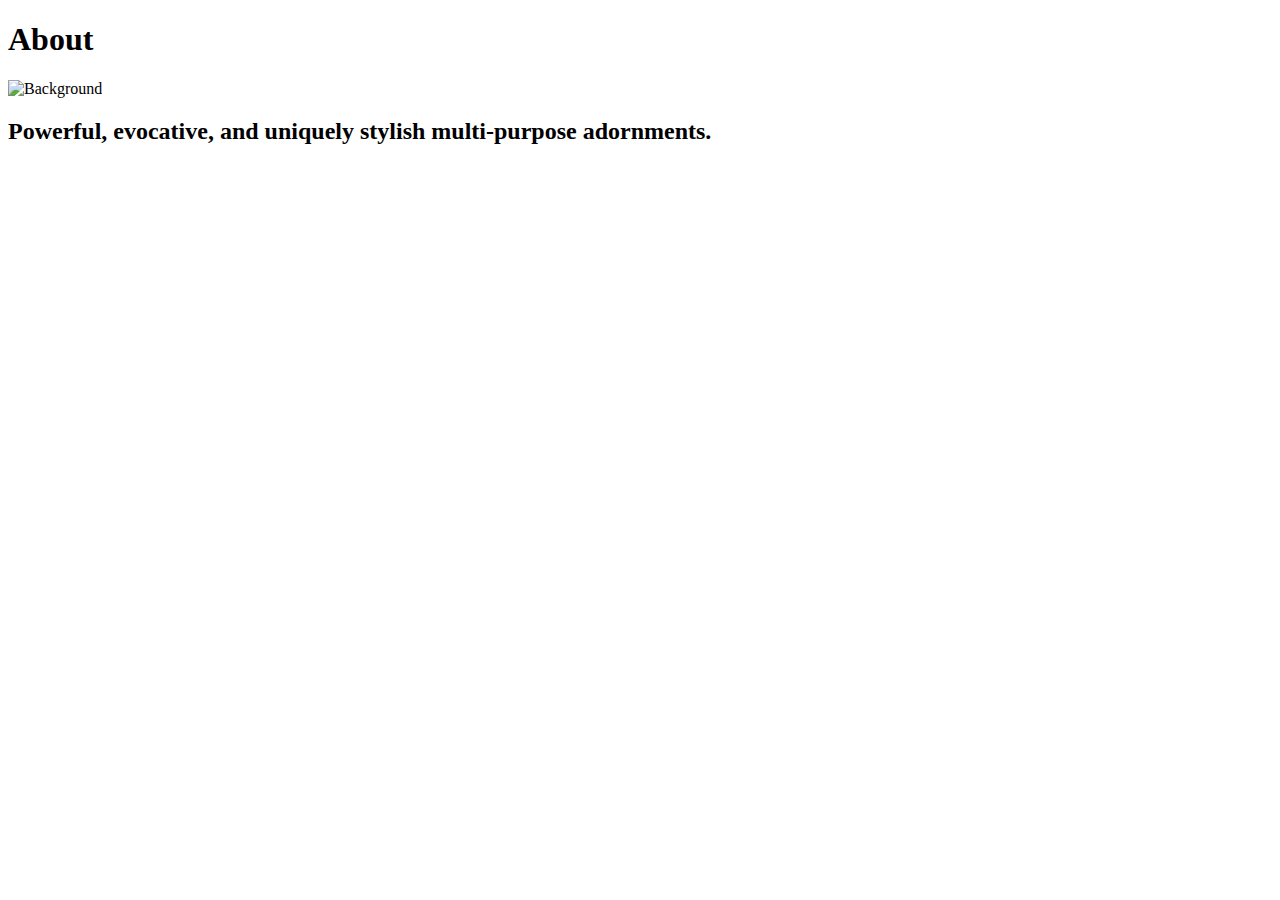
==== About.html @ a768c609 "pages created/images added" ====
<!DOCTYPE html>
<head>
	<title>AliceAdorn</title>
</head>
<h1>About</h1>
<img src="A.jpg" alt="Background" width="450" height="450">
<h2>Powerful, evocative, and uniquely stylish multi-purpose adornments.</h2>
</body>
</html>
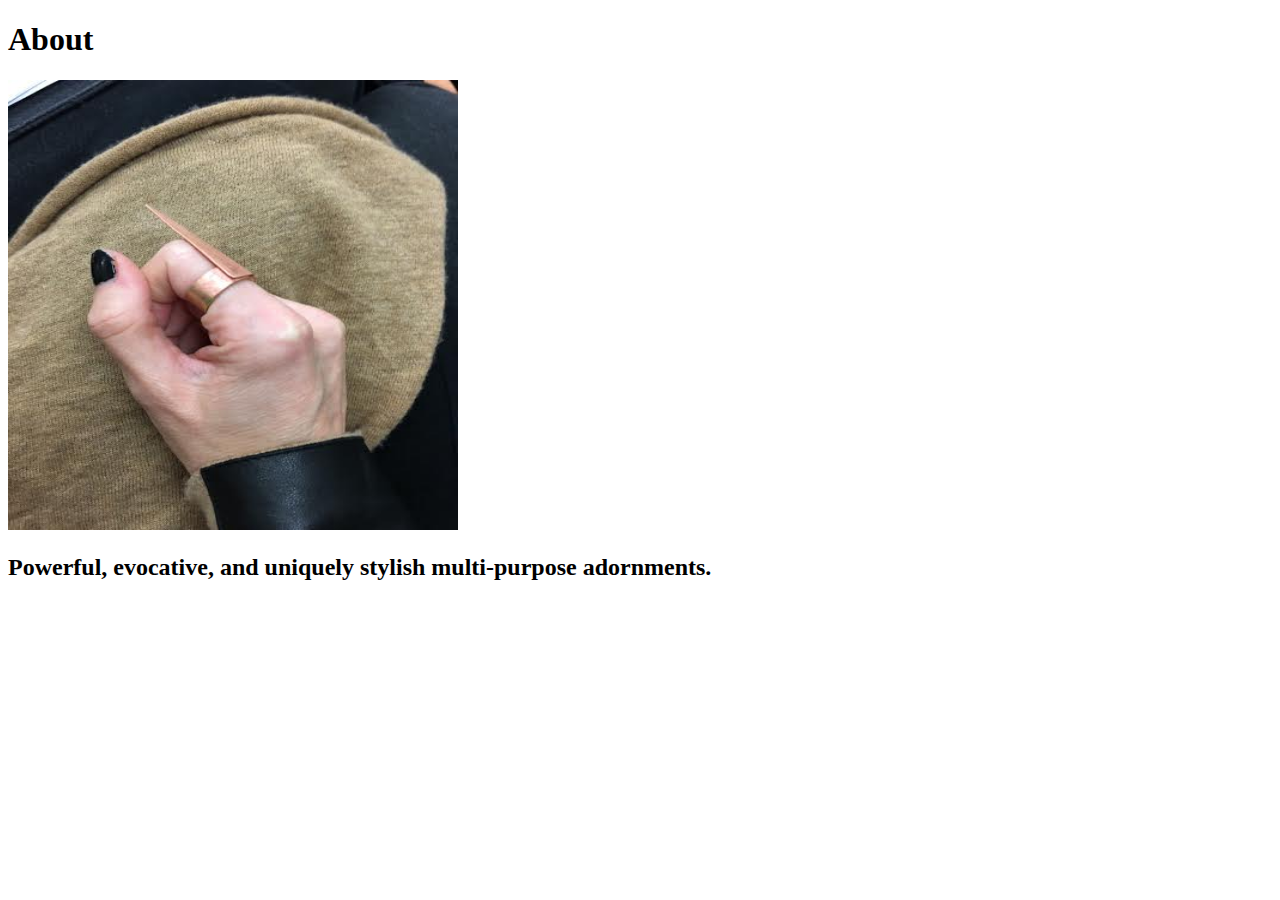
==== commit 2236a9f3: "updates" ====
--- a/About.html
+++ b/About.html
@@ -1,9 +1,10 @@
 <!DOCTYPE html>
 <head>
+	<body>
 	<title>AliceAdorn</title>
 </head>
 <h1>About</h1>
-<img src="A.jpg" alt="Background" width="450" height="450">
+<img src="Images/A.jpg" alt="Background" width="450" height="450">
 <h2>Powerful, evocative, and uniquely stylish multi-purpose adornments.</h2>
 </body>
 </html>
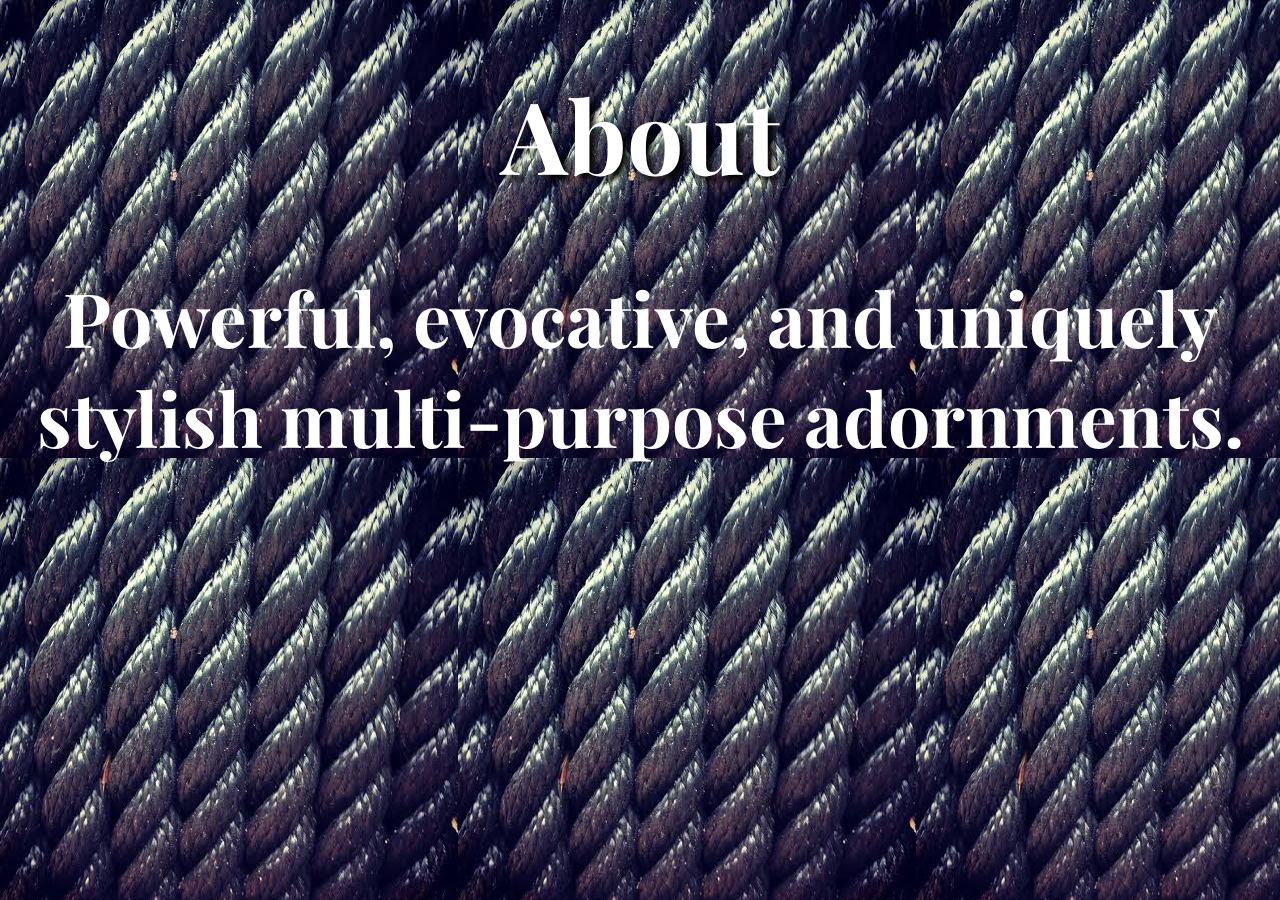
==== commit 08766442: "Added nav to pages #1" ====
--- a/About.html
+++ b/About.html
@@ -1,10 +1,11 @@
 <!DOCTYPE html>
 <head>
-	<body>
 	<title>AliceAdorn</title>
+	<link href='https://fonts.googleapis.com/css?family=Playfair+Display:400,400italic,700,700italic' rel='stylesheet' type='text/css'>
+			<link rel="stylesheet" type="text/css" href="Styles/portfolio.css" />
 </head>
+<body class="about">
 <h1>About</h1>
-<img src="Images/A.jpg" alt="Background" width="450" height="450">
 <h2>Powerful, evocative, and uniquely stylish multi-purpose adornments.</h2>
 </body>
 </html>
--- a/Styles/portfolio.css
+++ b/Styles/portfolio.css
@@ -0,0 +1,40 @@
+body {
+	color: #ffffff;
+	font-family: 'Playfair display', serif;
+	font-size: 50px;
+	text-align: center;
+
+}
+body.home {
+	background-image: url('../Images/A5.jpg');
+	padding-top: 100px;
+}
+body.about {
+	background-image: url('../Images/A11.jpg');
+	
+}
+body.adornments {
+	color: #000;
+}
+h1 {
+	text-shadow: 5px 5px 6px #000;
+}
+body.adornments h2 {
+	font-size: 20px;
+}
+nav ul {
+	list-style-type: none;
+
+}
+nav ul li {
+	display: inline-block;
+	padding: 0 10px;
+
+}
+nav ul li a {
+	color: #fff;
+
+}
+nav ul li a:hover {
+	color: #66f;
+}
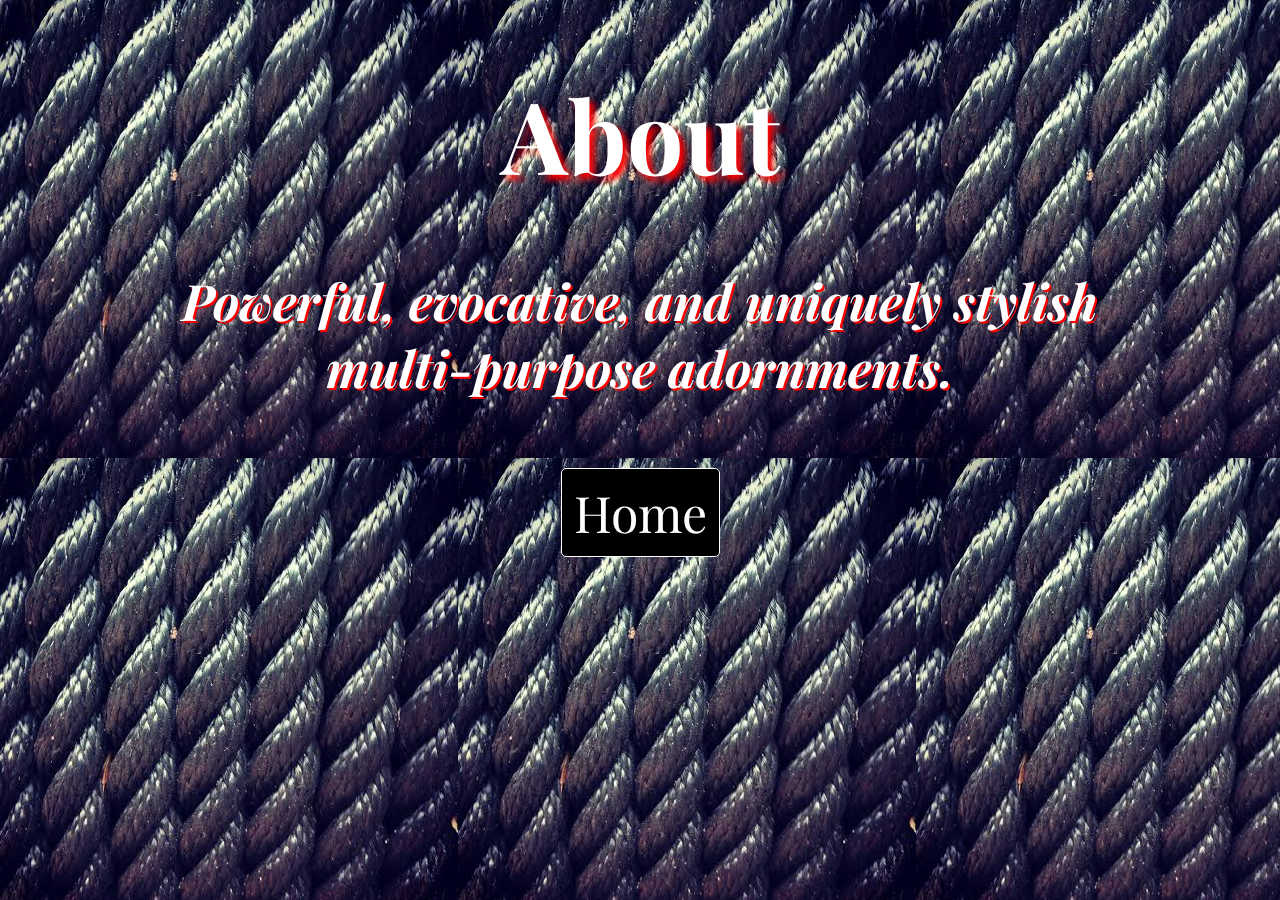
==== commit 1f9f0c78: "updates" ====
--- a/About.html
+++ b/About.html
@@ -5,8 +5,12 @@
 			<link rel="stylesheet" type="text/css" href="Styles/portfolio.css" />
 </head>
 <body class="about">
-<h1>About</h1>
-<h2>Powerful, evocative, and uniquely stylish multi-purpose adornments.</h2>
+	<h1>About</h1>
+	<h4>Powerful, evocative, and uniquely stylish <br> multi-purpose adornments.</h4>
+	<link rel="stylesheet" type="text/css" href="Styles/portfolio.css" />
+	<p>
+	<a class="my-button" href="index.html">Home</a>	
+	</p>
 </body>
 </html>
 
--- a/Styles/portfolio.css
+++ b/Styles/portfolio.css
@@ -11,16 +11,51 @@
 }
 body.about {
 	background-image: url('../Images/A11.jpg');
-	
+}
+a.about {
+	color: #ffffff;
+}
+h4 {
+    text-shadow: 2px 2px #ff0000;
+    font-style: italic;
+}
+.my-button {
+	padding: 10px 12px;
+	border: 1px solid white;
+	color: white;
+	background-color: black;
+	text-decoration: none;
+	display: inline-block;
+	border-radius: 5px;
+}
+.my-button:hover{
+	margin: 2px 00 2px;
+}
+body.contact {
+	background-image: url('../Images/A13.jpg');
+	background-size: 1200px;
 }
 body.adornments {
 	color: #000;
 }
+body.adornments {
+	background-image: url('../Images/A14.jpg');
+}
 h1 {
-	text-shadow: 5px 5px 6px #000;
+	text-shadow: 5px 5px 6px #ff0000;
 }
 body.adornments h2 {
-	font-size: 20px;
+	font-size: 40px;
+	color: #FF0000;
+	text-shadow: 2px 2px #000000;
+	font-style: oblique; 
+}
+body.adornments h3 {
+	font-size: 30px;
+	font-style: italic; 
+}
+body.adornments img {
+	display: none;
 }
 nav ul {
 	list-style-type: none;
@@ -36,5 +71,15 @@
 
 }
 nav ul li a:hover {
-	color: #66f;
+	color: #000000;
 }
+address {
+	color: #000000;
+}
+nav div {
+	list-style-type: none;
+	display: inline-block;
+	padding: 0 10px;
+	color: #fff;
+}
+
--- a/Styles/portfolio.css
+++ b/Styles/portfolio.css
@@ -11,16 +11,51 @@
 }
 body.about {
 	background-image: url('../Images/A11.jpg');
-	
+}
+a.about {
+	color: #ffffff;
+}
+h4 {
+    text-shadow: 2px 2px #ff0000;
+    font-style: italic;
+}
+.my-button {
+	padding: 10px 12px;
+	border: 1px solid white;
+	color: white;
+	background-color: black;
+	text-decoration: none;
+	display: inline-block;
+	border-radius: 5px;
+}
+.my-button:hover{
+	margin: 2px 00 2px;
+}
+body.contact {
+	background-image: url('../Images/A13.jpg');
+	background-size: 1200px;
 }
 body.adornments {
 	color: #000;
 }
+body.adornments {
+	background-image: url('../Images/A14.jpg');
+}
 h1 {
-	text-shadow: 5px 5px 6px #000;
+	text-shadow: 5px 5px 6px #ff0000;
 }
 body.adornments h2 {
-	font-size: 20px;
+	font-size: 40px;
+	color: #FF0000;
+	text-shadow: 2px 2px #000000;
+	font-style: oblique; 
+}
+body.adornments h3 {
+	font-size: 30px;
+	font-style: italic; 
+}
+body.adornments img {
+	display: none;
 }
 nav ul {
 	list-style-type: none;
@@ -36,5 +71,15 @@
 
 }
 nav ul li a:hover {
-	color: #66f;
+	color: #000000;
 }
+address {
+	color: #000000;
+}
+nav div {
+	list-style-type: none;
+	display: inline-block;
+	padding: 0 10px;
+	color: #fff;
+}
+
